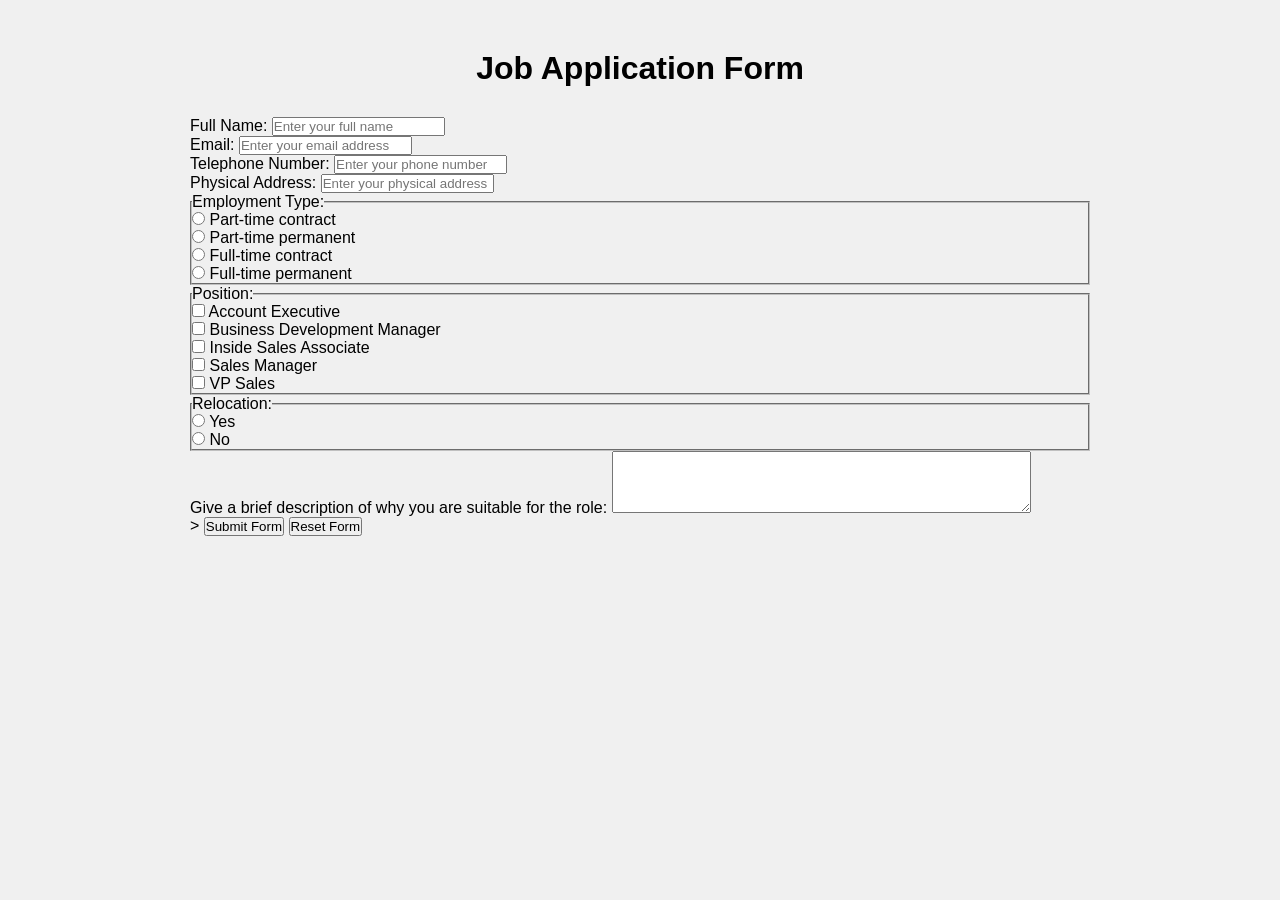
==== index.html @ 4c295668 "Rename forms to index" ====
<!DOCTYPE html>
<html lang="en">    
<head>
    <meta charset="UTF-8">
    <meta name="viewport" content="width=device-width, initial-scale=1.0">
    <title>Job Application</title> 
    <link rel="stylesheet" href="styles.css">
</head>
<body>
    <div class="container">
    
        <h1>Job Application Form</h1>
        <form action="/submit-application" method="POST" enctype="multipart/form-data">
            <div class="form-group">
                 <label for="fullName">Full Name:</label>
                    <input type="text" id="fullName" name="fullName" required
                      placeholder="Enter your full name">
                </div>  
            
           <div class="form-group">
                 <label for="email">Email:</label>
                    <input type="email" id="email" name="email" required
                     placeholder="Enter your email address" > 
                  </div>  
            
              <div class="form-group">
                   <label for="Telephone">Telephone Number:</label>
                    <input type="tel" id="phone" name="phone" required
                    placeholder="Enter your phone number">
                </div>
                                        
                  <div class="form-group">                      
                        <label for ="Physical Address">Physical Address:</label>
                          <input type="text" id="address" name="address" required
                    placeholder="Enter your physical address">
                    </div>

                    <div class="form-group">
                 


      <fieldset>
    <legend>Employment Type:</legend>
                <input type="radio" id="ptc" name="employment_type" value="ptc" required>
                <label for="ptc">Part-time contract</label><br>
                <input type="radio" id="ptp" name="employment_type" value="ptp">
                <label for="ptp">Part-time permanent</label><br>
                <input type="radio" id="ftc" name="employment_type" value="ftc">
                <label for="ftc">Full-time contract</label><br>
                <input type="radio" id="ftp" name="employment_type" value="ftp">
                <label for="ftp">Full-time permanent</label>
  </fieldset>
                    </div>

                    <div class="form-group">
                      <fieldset>
    <legend>Position:</legend>
    <input type="checkbox" id="position1" name="Account Executive" value="position1">
    <label for="position1">Account Executive</label><br>
    <input type="checkbox" id="position2" name="Business Development Manager" value="position2">
    <label for="position2">Business Development Manager</label><br>
    <input type="checkbox" id="position3" name="Inside Sales Associate" value="position3">
    <label for="position3">Inside Sales Associate</label><br>
    <input type="checkbox" id="position4" name="Sales Manager" value="position4">
    <label for="position4">Sales Manager</label><br>
    <input type="checkbox" id="position5" name="VP Sales" value="position5">
    <label for="position5">VP Sales</label><br>
    
 </fieldset>
                    </div>    
                    <div class="form-group">
                      <fieldset>
    <legend>Relocation:</legend>
    <input type="radio" id="relocate_yes" name="relocation" value="yes" required>
    <label for="relocate_yes">Yes</label><br>
    <input type="radio" id="relocate_no" name="relocation" value="no">
    <label for="relocate_no">No</label><br>
 
                          </fieldset>
                      </div>
                      <div class="form-group">
                        <label for="resume">Give a brief description of why you are suitable for the role:</label>
                        <textarea id="resume" name="resume" rows="4" cols="50" required></textarea>

                      </div> 
                      <div class="form-group">
                       <form action="/submit-page" method="post">
   >
    <input type="submit" value="Submit Form">
    <input type="reset" value="Reset Form">
</form>
                      </div> 
        </form>
    </div>
</body>
</html>
---- styles.css ----
*{
    margin: 0px;
    padding: 0px;
    box-sizing: border-box;
}
body{
    background-color: #f0f0f0;
    font-family: Arial, sans-serif;
}

.container{
    max-width: 900px;
    margin: 50px auto;
}
h1{
    text-align: center;
    color: #000000;
    margin-bottom: 30px;
    
}
.card{
    background-color: #fff;
    border-radius: 8px;
    box-shadow: 0 4px 8px rgb(0, 0, 0);
    padding: 20px;
    margin-bottom: 20px;
}
.card h2{
    color: #555;
    margin-bottom: 15px;
}
.card p{
    color: #666;
    line-height: 1.6;
}
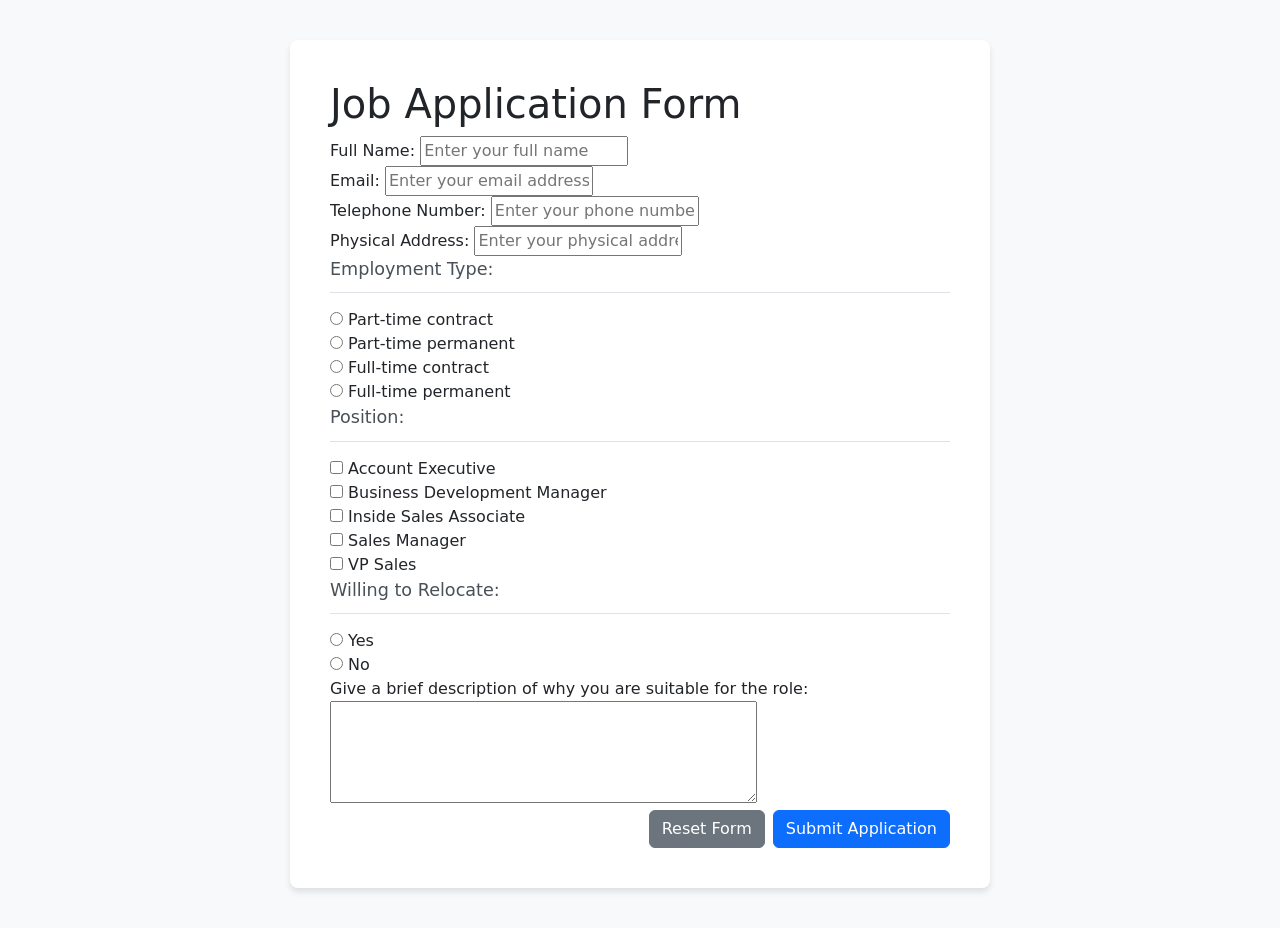
==== commit f3169421: "up" ====
--- a/index.html
+++ b/index.html
@@ -3,7 +3,9 @@
 <head>
     <meta charset="UTF-8">
     <meta name="viewport" content="width=device-width, initial-scale=1.0">
-    <title>Job Application</title> 
+    <title>Job Application</title>
+     <link href="https://cdn.jsdelivr.net/npm/bootstrap@5.3.0/dist/css/bootstrap.min.css" rel="stylesheet">
+    
     <link rel="stylesheet" href="styles.css">
 </head>
 <body>
@@ -70,7 +72,7 @@
                     </div>    
                     <div class="form-group">
                       <fieldset>
-    <legend>Relocation:</legend>
+    <legend> Willing to Relocate:</legend>
     <input type="radio" id="relocate_yes" name="relocation" value="yes" required>
     <label for="relocate_yes">Yes</label><br>
     <input type="radio" id="relocate_no" name="relocation" value="no">
@@ -83,15 +85,66 @@
                         <textarea id="resume" name="resume" rows="4" cols="50" required></textarea>
 
                       </div> 
-                      <div class="form-group">
-                       <form action="/submit-page" method="post">
-   >
-    <input type="submit" value="Submit Form">
-    <input type="reset" value="Reset Form">
-</form>
-                      </div> 
+                    <div class="d-grid gap-2 d-md-flex justify-content-md-end">
+                <button type="button" class="btn btn-secondary" onclick="resetForm()">Reset Form</button>
+                <button type="submit" class="btn btn-primary">Submit Application</button>
+            </div>
         </form>
     </div>
+
+     <script src="https://cdn.jsdelivr.net/npm/bootstrap@5.3.0/dist/js/bootstrap.bundle.min.js"></script>
+
+      <script>
+        document.addEventListener('DOMContentLoaded', function() {
+            const form = document.getElementById('jobApplicationForm');
+
+            form.addEventListener('submit', function(event) {
+                event.preventDefault(); // Prevent default submission
+                event.stopPropagation();
+
+                // Custom validation for Radio buttons (Bootstrap JS handles most, but this ensures visual feedback)
+                const employmentRadios = document.getElementsByName('employment_type');
+                let employmentValid = false;
+                for(let i = 0; i < employmentRadios.length; i++) {
+                    if(employmentRadios[i].checked) {
+                        employmentValid = true;
+                        break;
+                    }
+                }
+
+                if (form.checkValidity() && employmentValid) {
+                    // If form is valid, show success message
+                    document.getElementById('successMessage').classList.remove('d-none');
+                    form.classList.add('d-none'); // Hide the form
+                    
+                    // Optional: Log data to console
+                    console.log("Form Submitted Successfully");
+                    
+                    // In a real app, you would allow the form.submit() to proceed to backend
+                    // or use fetch() to send data via AJAX.
+                } else {
+                    // Add Bootstrap validation styling to show errors
+                    form.classList.add('was-validated');
+                    
+                    if(!employmentValid) {
+                        document.getElementById('empTypeError').style.display = "block !important";
+                        document.getElementById('empTypeError').classList.add('d-block');
+                    }
+                }
+            }, false);
+        });
+
+        function resetForm() {
+            const form = document.getElementById('jobApplicationForm');
+            form.classList.remove('was-validated'); // Remove validation styles
+            form.reset(); // Reset input values
+            document.getElementById('successMessage').classList.add('d-none'); // Hide success msg if visible
+            form.classList.remove('d-none'); // Show form again if hidden
+        }
+    </script>
+    
+        
+
 </body>
 </html>
 
--- a/styles.css
+++ b/styles.css
@@ -1,38 +1,21 @@
-*{
-    margin: 0px;
-    padding: 0px;
-    box-sizing: border-box;
-}
-body{
-    background-color: #f0f0f0;
-    font-family: Arial, sans-serif;
-}
-
-.container{
-    max-width: 900px;
-    margin: 50px auto;
-}
-h1{
-    text-align: center;
-    color: #000000;
-    margin-bottom: 30px;
-    
-}
-.card{
-    background-color: #fff;
-    border-radius: 8px;
-    box-shadow: 0 4px 8px rgb(0, 0, 0);
-    padding: 20px;
-    margin-bottom: 20px;
-}
-.card h2{
-    color: #555;
-    margin-bottom: 15px;
-}
-.card p{
-    color: #666;
-    line-height: 1.6;
-}
-
-
-
+ body {
+            background-color: #f8f9fa;
+        }
+        .container {
+            max-width: 700px;
+            background-color: #ffffff;
+            margin-top: 40px;
+            margin-bottom: 40px;
+            padding: 40px;
+            border-radius: 8px;
+            box-shadow: 0 4px 6px rgba(0,0,0,0.1);
+        }
+        legend {
+            font-size: 1.1rem;
+            font-weight: 500;
+            color: #495057;
+            border-bottom: 1px solid #dee2e6;
+            padding-bottom: 10px;
+            margin-bottom: 15px;
+            width: 100%;
+        }
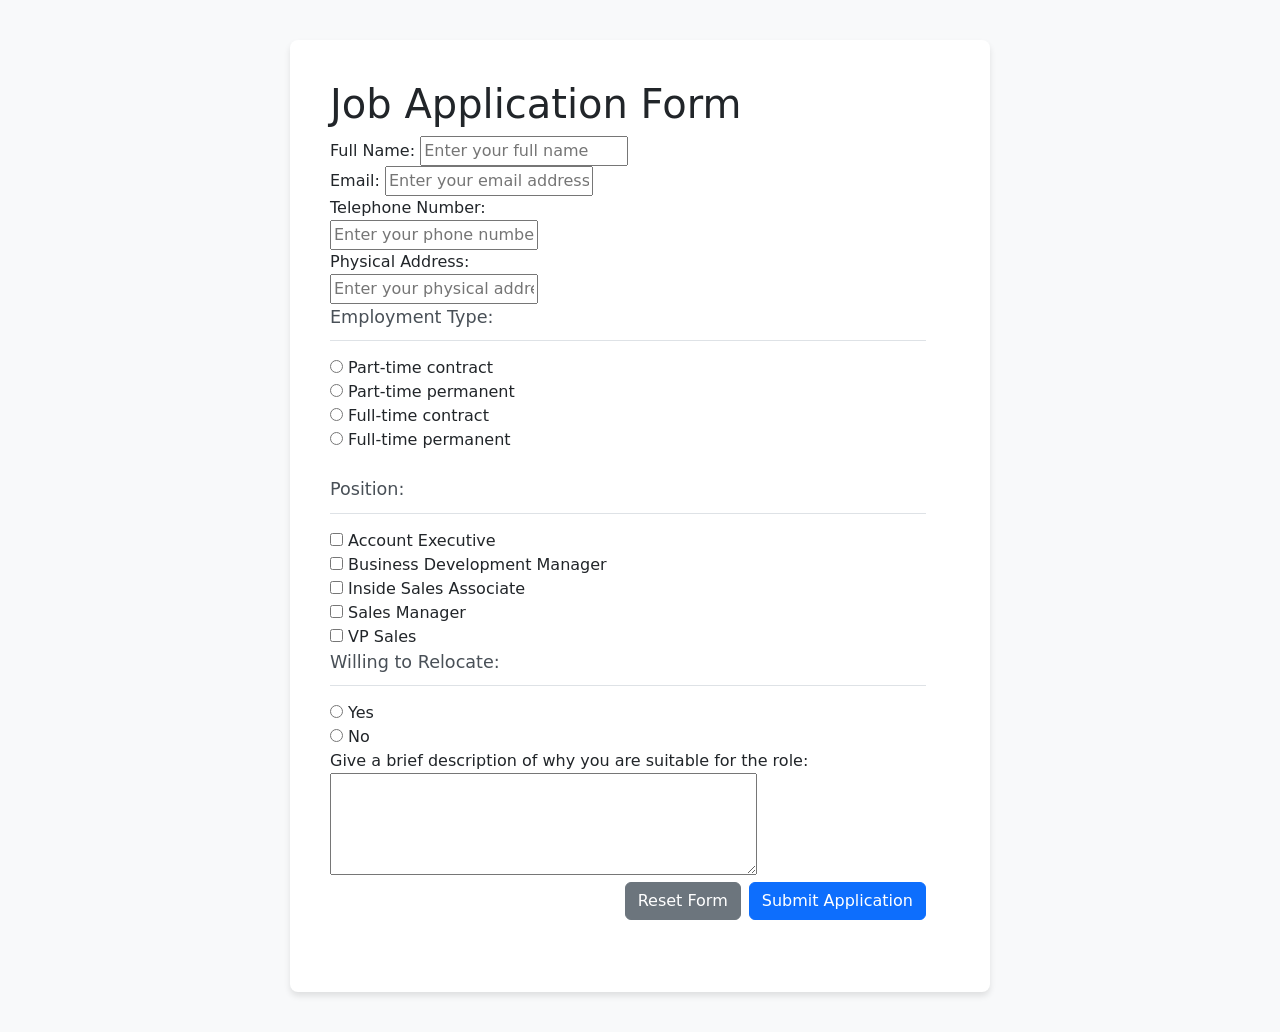
==== commit e72d88f0: "up" ====
--- a/index.html
+++ b/index.html
@@ -12,26 +12,32 @@
     <div class="container">
     
         <h1>Job Application Form</h1>
+          <div id="successMessage" class="alert alert-success d-none" role="alert">
+              Your application has been submitted successfully!  </div>
+
         <form action="/submit-application" method="POST" enctype="multipart/form-data">
-            <div class="form-group">
+           
+          <div class="row mb-3">
+            <div class="col-md-7">
                  <label for="fullName">Full Name:</label>
                     <input type="text" id="fullName" name="fullName" required
                       placeholder="Enter your full name">
                 </div>  
             
-           <div class="form-group">
+            <div class="col-md-7">
                  <label for="email">Email:</label>
                     <input type="email" id="email" name="email" required
                      placeholder="Enter your email address" > 
                   </div>  
             
-              <div class="form-group">
+           <div class="row mb-3">
+            <div class="col-md-7">
                    <label for="Telephone">Telephone Number:</label>
                     <input type="tel" id="phone" name="phone" required
                     placeholder="Enter your phone number">
                 </div>
                                         
-                  <div class="form-group">                      
+                    <div class="col-md-7">                      
                         <label for ="Physical Address">Physical Address:</label>
                           <input type="text" id="address" name="address" required
                     placeholder="Enter your physical address">
@@ -41,7 +47,7 @@
                  
 
 
-      <fieldset>
+      <fieldset class="mb-4">
     <legend>Employment Type:</legend>
                 <input type="radio" id="ptc" name="employment_type" value="ptc" required>
                 <label for="ptc">Part-time contract</label><br>
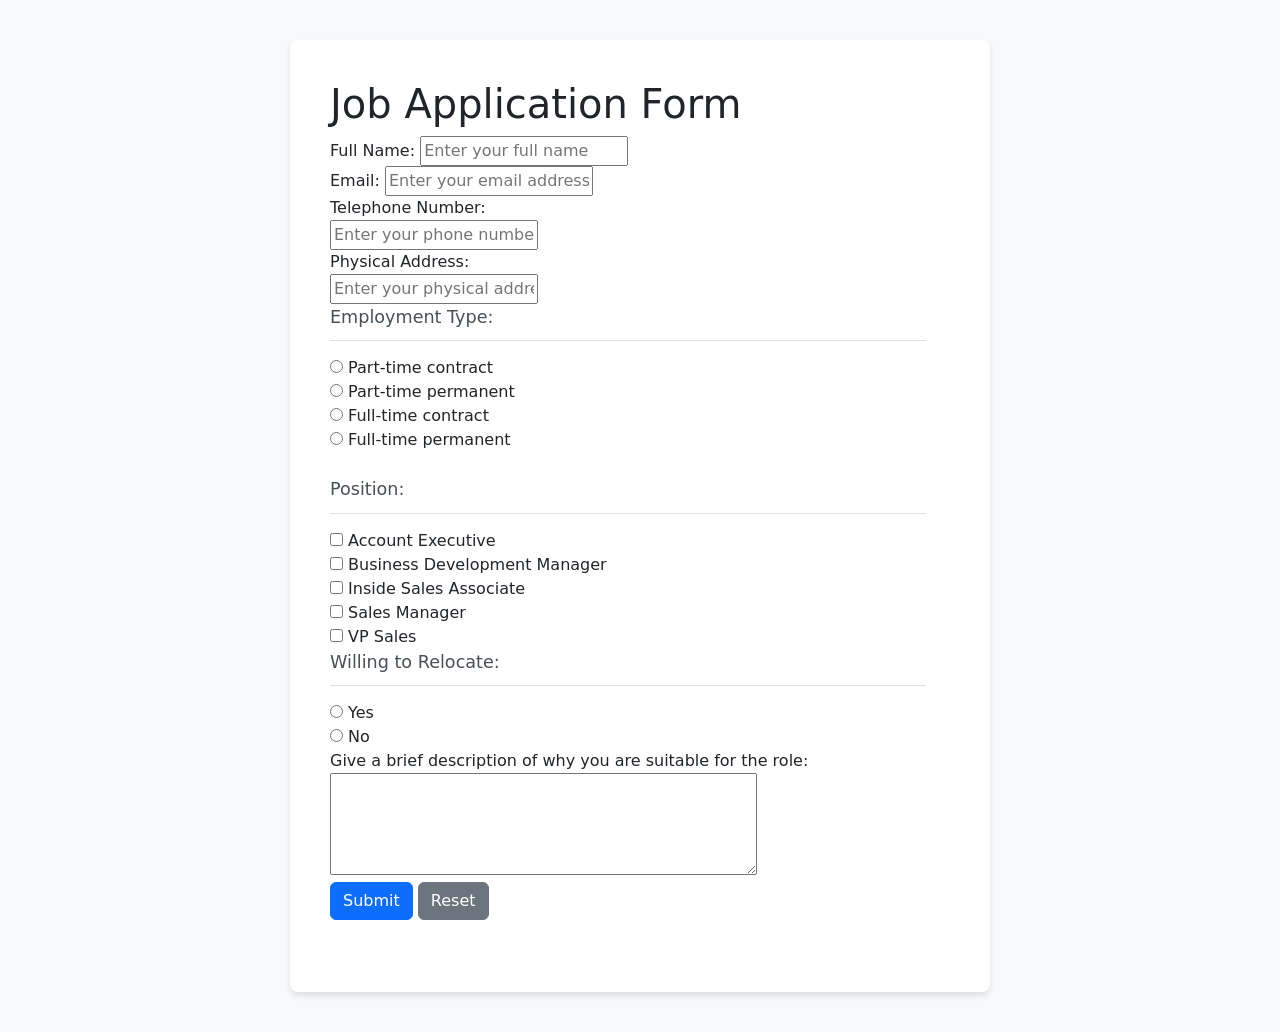
==== commit b3d0ce63: "up" ====
--- a/index.html
+++ b/index.html
@@ -91,9 +91,12 @@
                         <textarea id="resume" name="resume" rows="4" cols="50" required></textarea>
 
                       </div> 
-                    <div class="d-grid gap-2 d-md-flex justify-content-md-end">
-                <button type="button" class="btn btn-secondary" onclick="resetForm()">Reset Form</button>
-                <button type="submit" class="btn btn-primary">Submit Application</button>
+                      <div class="form-group">
+                        <button type="submit" class="btn btn-primary">Submit</button>
+                        <button type="reset" class="btn btn-secondary">Reset</button>
+                      </div>
+                      
+                      
             </div>
         </form>
     </div>
@@ -105,10 +108,10 @@
             const form = document.getElementById('jobApplicationForm');
 
             form.addEventListener('submit', function(event) {
-                event.preventDefault(); // Prevent default submission
+                event.preventDefault(); 
                 event.stopPropagation();
 
-                // Custom validation for Radio buttons (Bootstrap JS handles most, but this ensures visual feedback)
+               
                 const employmentRadios = document.getElementsByName('employment_type');
                 let employmentValid = false;
                 for(let i = 0; i < employmentRadios.length; i++) {
@@ -119,17 +122,17 @@
                 }
 
                 if (form.checkValidity() && employmentValid) {
-                    // If form is valid, show success message
-                    document.getElementById('successMessage').classList.remove('d-none');
-                    form.classList.add('d-none'); // Hide the form
+
+                  document.getElementById('successMessage').classList.remove('d-none');
+                    form.classList.add('d-none'); 
                     
-                    // Optional: Log data to console
+                   
+
                     console.log("Form Submitted Successfully");
                     
-                    // In a real app, you would allow the form.submit() to proceed to backend
-                    // or use fetch() to send data via AJAX.
+                     
                 } else {
-                    // Add Bootstrap validation styling to show errors
+                    
                     form.classList.add('was-validated');
                     
                     if(!employmentValid) {
@@ -142,10 +145,14 @@
 
         function resetForm() {
             const form = document.getElementById('jobApplicationForm');
-            form.classList.remove('was-validated'); // Remove validation styles
-            form.reset(); // Reset input values
-            document.getElementById('successMessage').classList.add('d-none'); // Hide success msg if visible
-            form.classList.remove('d-none'); // Show form again if hidden
+            form.classList.remove('was-validated'); 
+            
+            form.reset(); 
+            
+            document.getElementById('successMessage').classList.add('d-none'); 
+
+            form.classList.remove('d-none'); 
+            
         }
     </script>
     
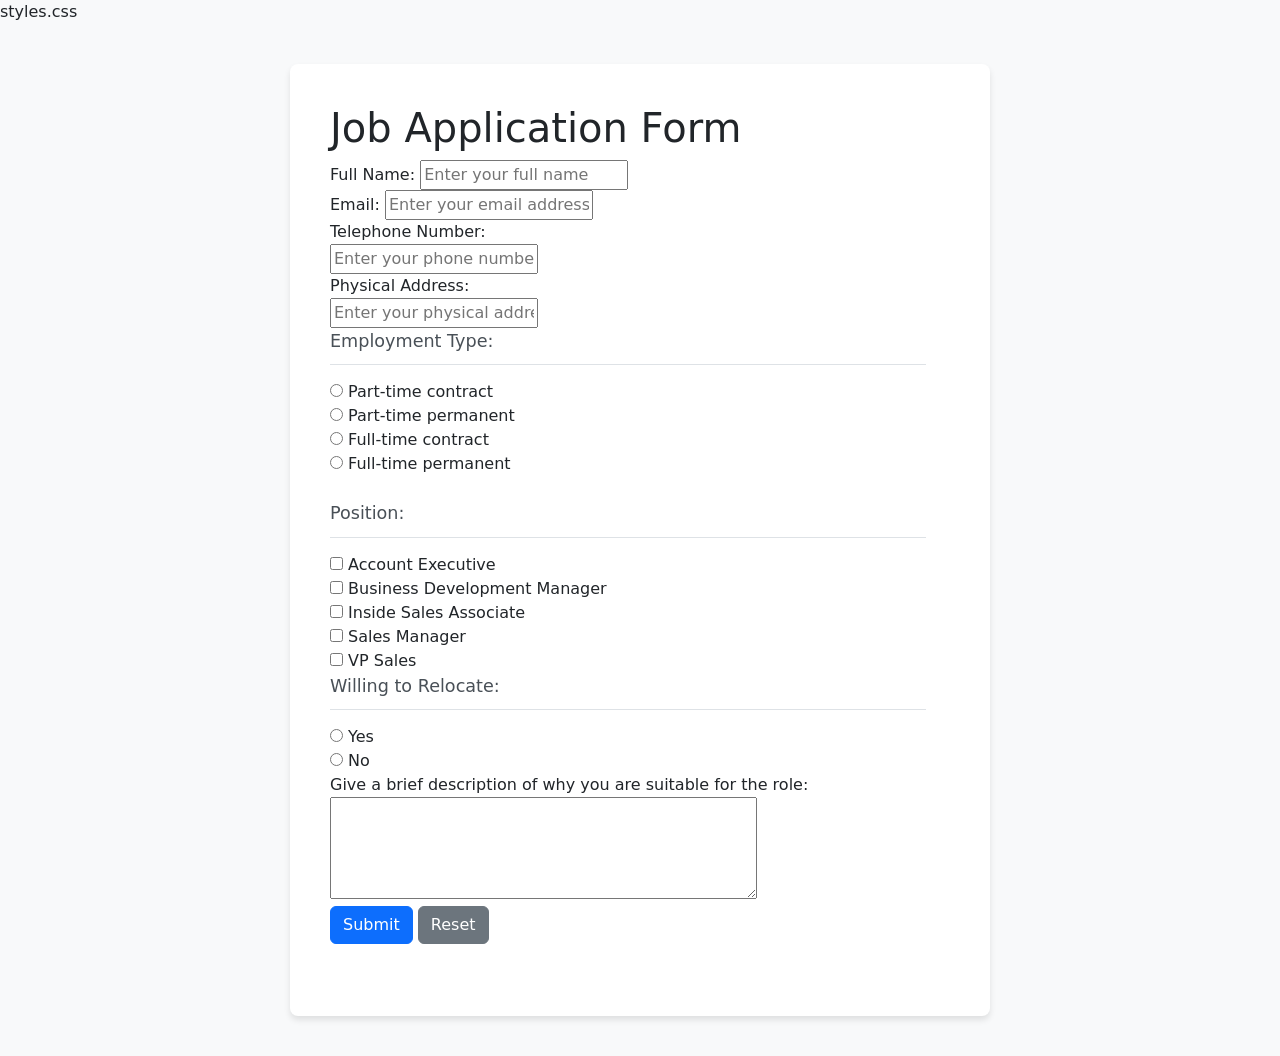
==== commit 55732546: "UP" ====
--- a/index.html
+++ b/index.html
@@ -5,7 +5,7 @@
     <meta name="viewport" content="width=device-width, initial-scale=1.0">
     <title>Job Application</title>
      <link href="https://cdn.jsdelivr.net/npm/bootstrap@5.3.0/dist/css/bootstrap.min.css" rel="stylesheet">
-    
+  styles.css
     <link rel="stylesheet" href="styles.css">
 </head>
 <body>
@@ -104,56 +104,17 @@
      <script src="https://cdn.jsdelivr.net/npm/bootstrap@5.3.0/dist/js/bootstrap.bundle.min.js"></script>
 
       <script>
-        document.addEventListener('DOMContentLoaded', function() {
-            const form = document.getElementById('jobApplicationForm');
+        document.querySelector('form').addEventListener('submit', function(event) {
+            event.preventDefault(); // Prevent form submission
 
-            form.addEventListener('submit', function(event) {
-                event.preventDefault(); 
-                event.stopPropagation();
+            // Show success message
+            const successMessage = document.getElementById('successMessage');
+            successMessage.classList.remove('d-none');
 
-               
-                const employmentRadios = document.getElementsByName('employment_type');
-                let employmentValid = false;
-                for(let i = 0; i < employmentRadios.length; i++) {
-                    if(employmentRadios[i].checked) {
-                        employmentValid = true;
-                        break;
-                    }
-                }
-
-                if (form.checkValidity() && employmentValid) {
-
-                  document.getElementById('successMessage').classList.remove('d-none');
-                    form.classList.add('d-none'); 
-                    
-                   
-
-                    console.log("Form Submitted Successfully");
-                    
-                     
-                } else {
-                    
-                    form.classList.add('was-validated');
-                    
-                    if(!employmentValid) {
-                        document.getElementById('empTypeError').style.display = "block !important";
-                        document.getElementById('empTypeError').classList.add('d-block');
-                    }
-                }
-            }, false);
-        });
-
-        function resetForm() {
-            const form = document.getElementById('jobApplicationForm');
-            form.classList.remove('was-validated'); 
-            
-            form.reset(); 
-            
-            document.getElementById('successMessage').classList.add('d-none'); 
-
-            form.classList.remove('d-none'); 
-            
-        }
+            // Optionally, you can reset the form after submission
+            this.reset();
+        });     
+        
     </script>
     
         
@@ -162,4 +123,5 @@
 </html>
 
     
+
    
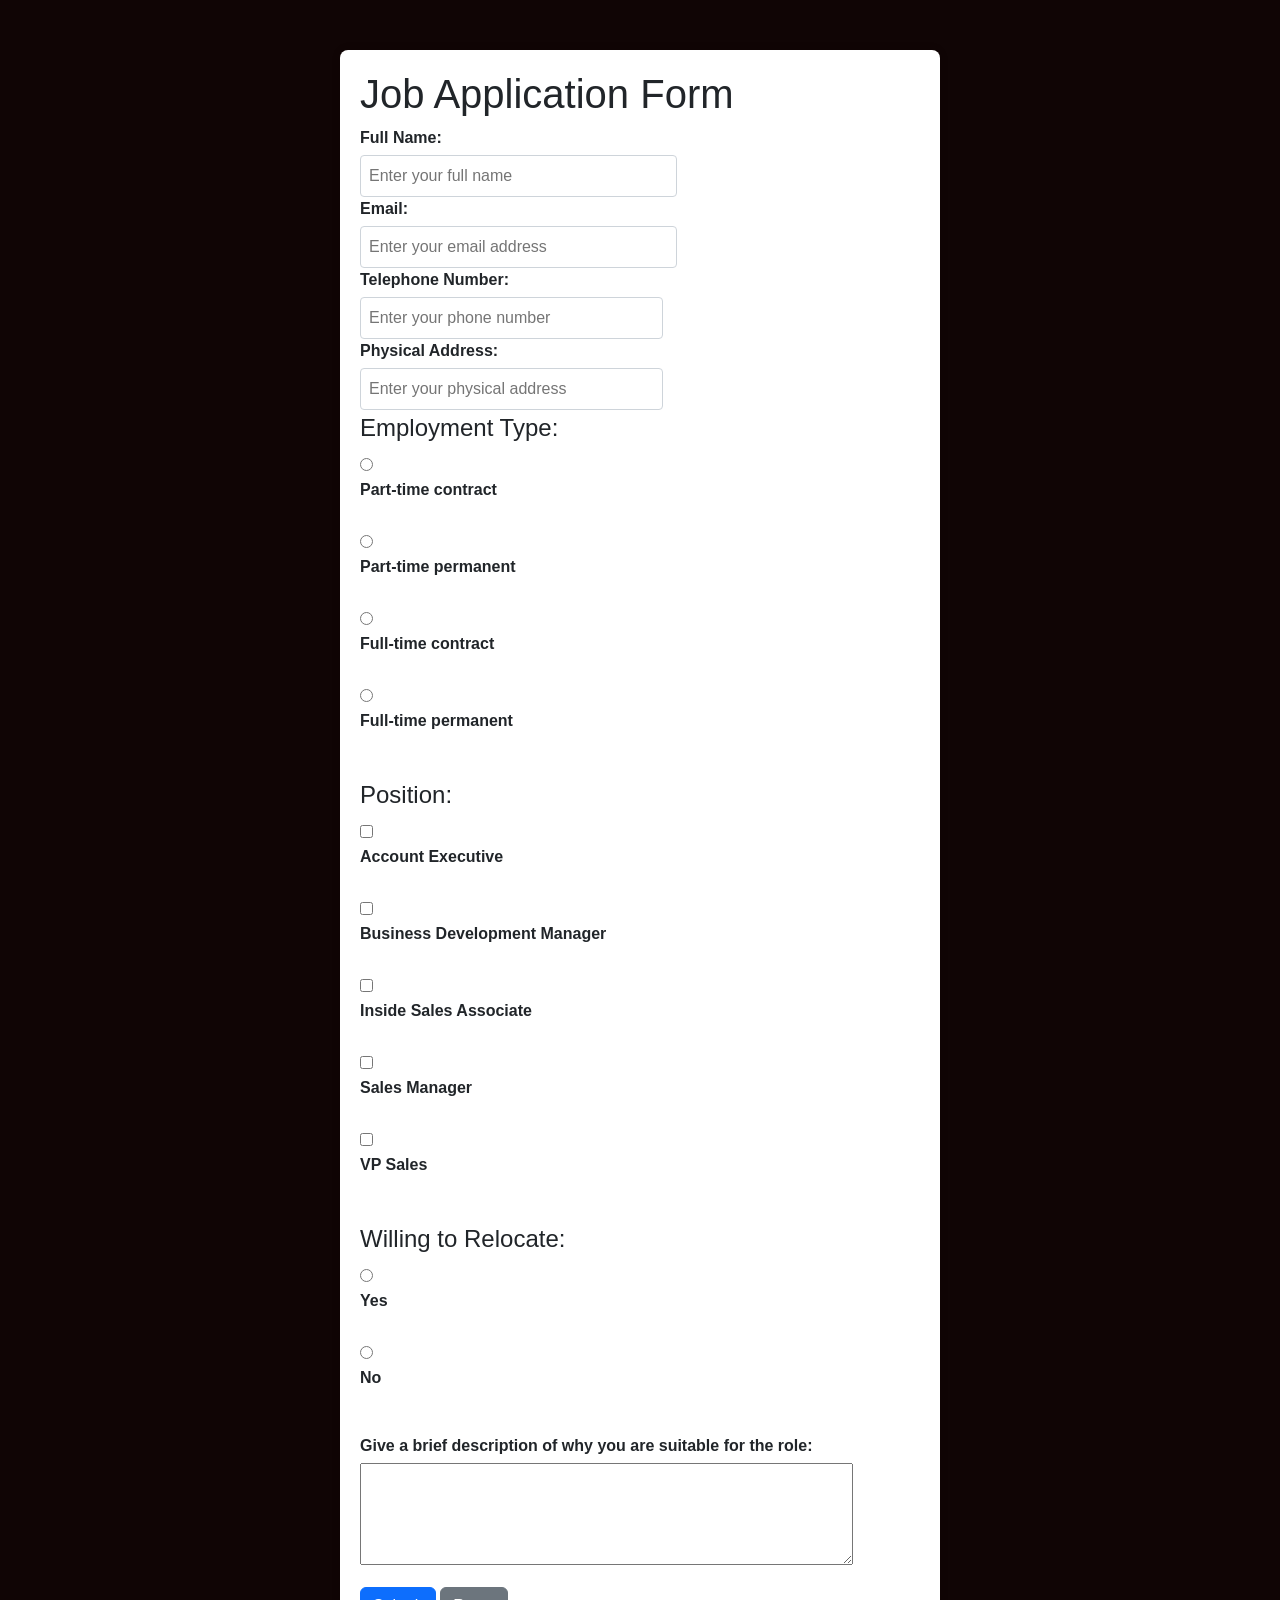
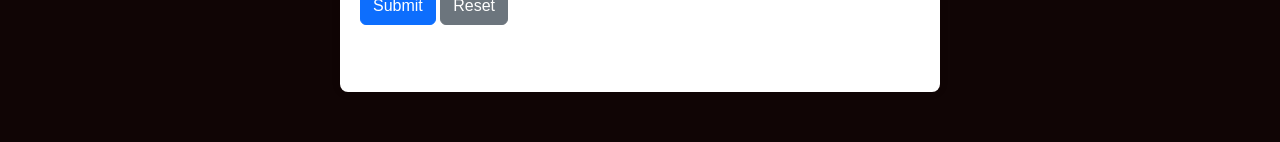
==== commit ba397527: "sub" ====
--- a/index.html
+++ b/index.html
@@ -5,7 +5,7 @@
     <meta name="viewport" content="width=device-width, initial-scale=1.0">
     <title>Job Application</title>
      <link href="https://cdn.jsdelivr.net/npm/bootstrap@5.3.0/dist/css/bootstrap.min.css" rel="stylesheet">
-  styles.css
+  
     <link rel="stylesheet" href="styles.css">
 </head>
 <body>
@@ -104,16 +104,11 @@
      <script src="https://cdn.jsdelivr.net/npm/bootstrap@5.3.0/dist/js/bootstrap.bundle.min.js"></script>
 
       <script>
+        // Example of showing the success message after form submission
         document.querySelector('form').addEventListener('submit', function(event) {
-            event.preventDefault(); // Prevent form submission
-
-            // Show success message
-            const successMessage = document.getElementById('successMessage');
-            successMessage.classList.remove('d-none');
-
-            // Optionally, you can reset the form after submission
-            this.reset();
-        });     
+            event.preventDefault(); // Prevent actual form submission for demonstration
+            document.getElementById('successMessage').classList.remove('d-none');
+        });
         
     </script>
     
--- a/styles.css
+++ b/styles.css
@@ -1,21 +1,42 @@
- body {
-            background-color: #f8f9fa;
-        }
-        .container {
-            max-width: 700px;
-            background-color: #ffffff;
-            margin-top: 40px;
-            margin-bottom: 40px;
-            padding: 40px;
-            border-radius: 8px;
-            box-shadow: 0 4px 6px rgba(0,0,0,0.1);
-        }
-        legend {
-            font-size: 1.1rem;
-            font-weight: 500;
-            color: #495057;
-            border-bottom: 1px solid #dee2e6;
-            padding-bottom: 10px;
-            margin-bottom: 15px;
-            width: 100%;
-        }+body{
+    background-color: #100505;
+    font-family: Arial, sans-serif;
+}
+.container {
+    max-width: 600px;
+    margin: 50px auto;
+    padding: 20px;
+    background-color: #ffffff;
+    border-radius: 8px;
+    box-shadow: 0 0 10px rgba(0, 0, 0, 0.1);
+}
+h2 {
+    text-align: center;
+    margin-bottom: 20px;
+}
+.form-group {
+    margin-bottom: 15px;
+}
+label {
+    display: block;
+    margin-bottom: 5px;
+    font-weight: bold;
+}
+input[type="text"], input[type="email"], input[type="tel"], select {
+    width: 100%;    
+    padding: 8px;
+    border: 1px solid #ced4da;  
+    border-radius: 4px;
+}
+button {
+    background-color: #007bff;
+    color: #ffffff;
+    border: none;
+    padding: 10px 20px;
+    border-radius: 4px;
+    cursor: pointer;
+}
+button:hover {
+    background-color: #0056b3;
+}
+
